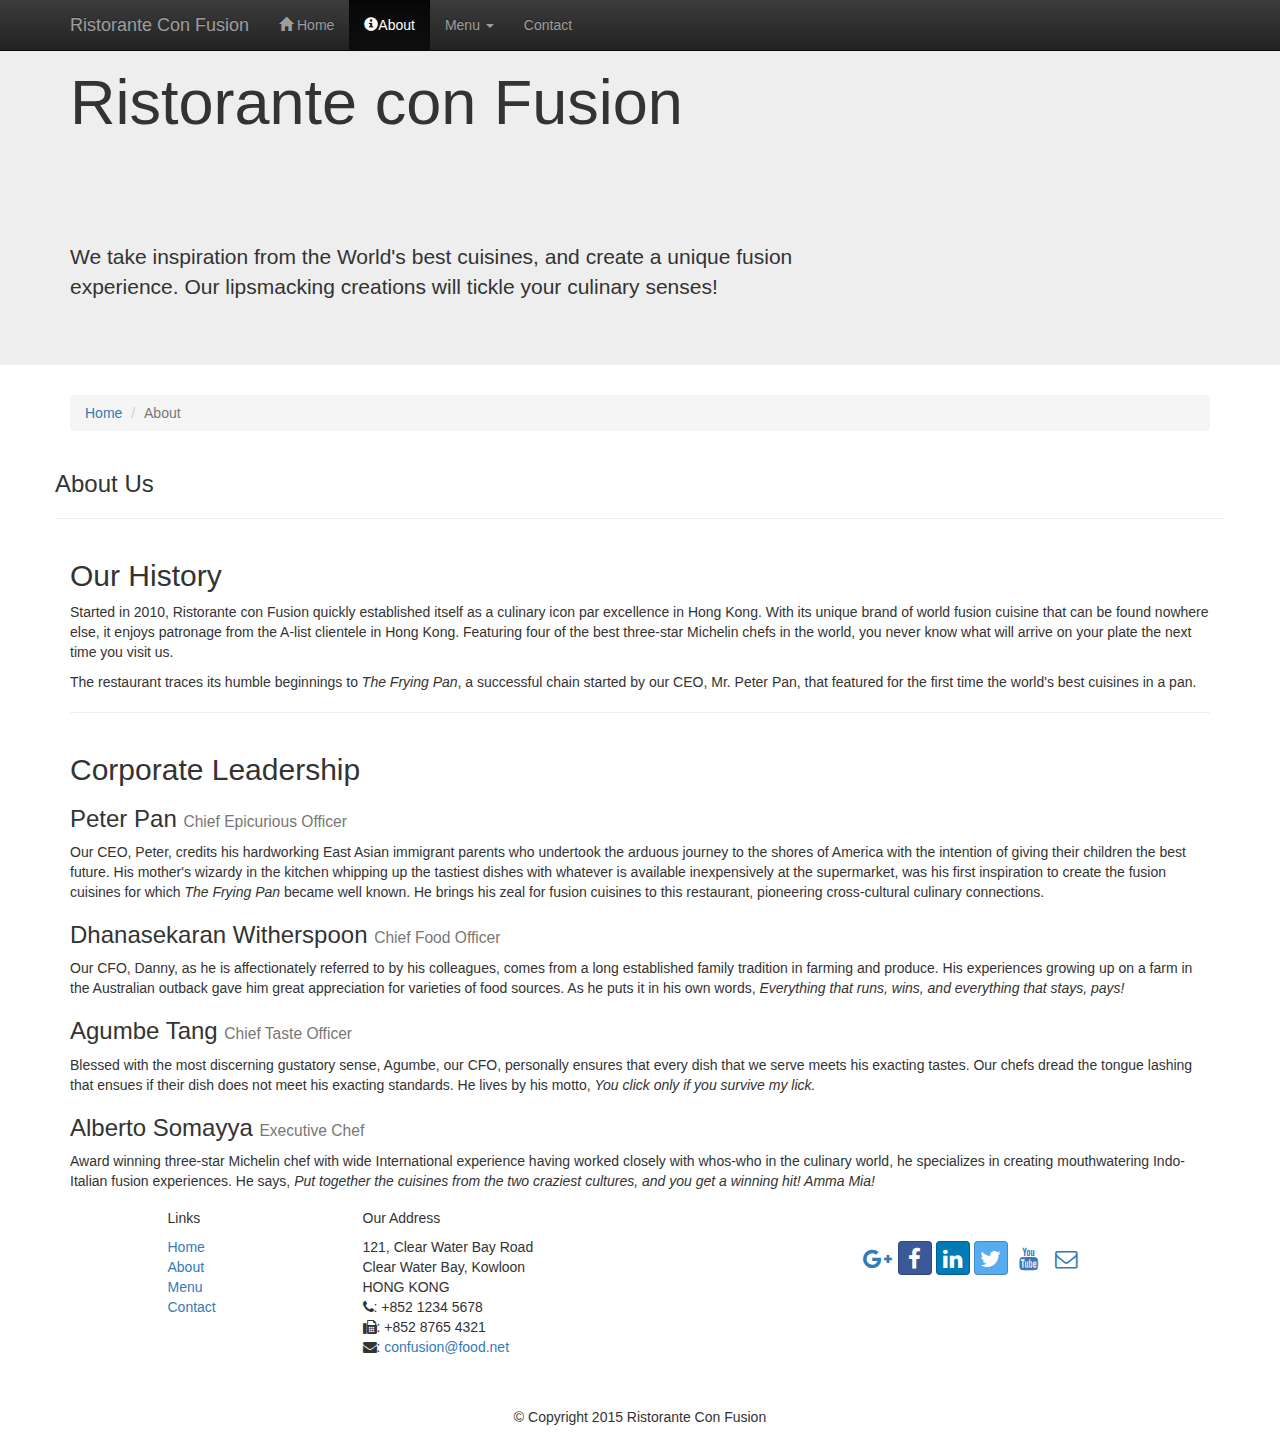
==== ConFusion/aboutus.html @ 90adf63f "Assignment 01 changes" ====
<!DOCTYPE html>
<html lang="en">

<head>
     <meta charset="utf-8">
    <meta http-equiv="X-UA-Compatible" content="IE=edge">
    <meta name="viewport" content="width=device-width, initial-scale=1">
    <!-- The above 3 meta tags *must* come first in the head; any other head 
         content must come *after* these tags -->
    <title>Ristorante Con Fusion: About Us</title>
        <!-- Bootstrap -->
    <link href="css/bootstrap.min.css" rel="stylesheet">
    <link href="css/bootstrap-theme.min.css" rel="stylesheet">
    <link href="css/font-awesome.min.css" rel="stylesheet">
    <link href="css/bootstrap-social.css" rel="stylesheet">
    <link href="css/mystyles.css" rel="stylesheet">

    <!-- HTML5 shim and Respond.js for IE8 support of HTML5 elements and media queries -->
    <!-- WARNING: Respond.js doesn't work if you view the page via file:// -->
    <!--[if lt IE 9]>
      <script src="https://oss.maxcdn.com/html5shiv/3.7.2/html5shiv.min.js"></script>
      <script src="https://oss.maxcdn.com/respond/1.4.2/respond.min.js"></script>
    <![endif]-->
</head>

    
    
    
<body>
    <nav class="navbar navbar-inverse navbar-fixed-top" role="navigation">
        <div class="container">
            <div class="navbar-header">
                <button type="button" class="navbar-toggle collapsed" data-toggle="collapse" data-target="#navbar" aria-expanded="false" aria-controls="navbar">
                    <span class="sr-only">Toggle navigation</span>
                    <span class="icon-bar"></span>
                    <span class="icon-bar"></span>
                    <span class="icon-bar"></span>
                </button>
                <a class="navbar-brand" href="#">Ristorante Con Fusion</a>
            </div>
            <div id="navbar" class="navbar-collapse collapse">
                <ul class="nav navbar-nav">
                    <li><a href="./index.html"><span class="glyphicon glyphicon-home"
                         aria-hidden="true"></span> Home</a></li>
                    <li class="active"><a href="./aboutus.html"><span class="glyphicon glyphicon-info-sign"
                         aria-hidden="true"></span>About</a></li>
                    <li class="dropdown">
                        <a href="#" class="dropdown-toggle" data-toggle="dropdown"
                         role="button" aria-haspopup="true" aria-expanded="false">
                         Menu <span class="caret"></span></a>
                        <ul class="dropdown-menu">
                            <li><a href="#">Appetizers</a></li>
                            <li><a href="#">Main Courses</a></li>
                            <li><a href="#">Desserts</a></li>
                            <li><a href="#">Drinks</a></li>
                            <li role="separator" class="divider"></li>
                            <li class="dropdown-header">Specials</li>
                            <li><a href="#">Lunch Buffet</a></li>
                            <li><a href="#">Weekend Brunch</a></li>
                        </ul>
                    </li>
                    <li><a href="#">Contact</a></li>
                </ul>
            </div>
        </div>
    </nav>  
    <header class="jumbotron">

        <!-- Main component for a primary marketing message or call to action -->

        <div class="container">
            <div class="row row-header">
                <div class="col-xs-12 col-sm-8">
                    <h1>Ristorante con Fusion</h1>
                    <p style="padding:40px;"></p>
                    <p>We take inspiration from the World's best cuisines, and create a unique fusion experience. Our lipsmacking creations will tickle your culinary senses!</p>
                </div>
                <div class="col-xs-12 col-sm-4">
                </div>
            </div>
        </div>
    </header>

    <div class="container">
        <div>
            <div>
                <ol class="breadcrumb">
                <li><a href="./index.html">Home</a></li>
                <li class="active">About</li>
                </ol>
            </div>
            <div class="row row-content">
               <h3>About Us</h3>
               <hr>
            </div>
        </div>
        
        <div class="row row-content">
            <div class="col-xs-12">
                <h2>Our History</h2>
                <p>Started in 2010, Ristorante con Fusion quickly established itself as a culinary icon par excellence in Hong Kong. With its unique brand of world fusion cuisine that can be found nowhere else, it enjoys patronage from the A-list clientele in Hong Kong.  Featuring four of the best three-star Michelin chefs in the world, you never know what will arrive on your plate the next time you visit us.</p>
                <p>The restaurant traces its humble beginnings to <em>The Frying Pan</em>, a successful chain started by our CEO, Mr. Peter Pan, that featured for the first time the world's best cuisines in a pan.</p>
            <hr>
            </div>
            <div>
                <p style="padding:20px;"></p>
            </div>
        </div>
        

        <div class="row row-content">
            <div class="col-xs-12">
                <h2>Corporate Leadership</h2>
                <h3>Peter Pan <small>Chief Epicurious Officer</small></h3>
                <p>Our CEO, Peter, credits his hardworking East Asian immigrant parents who undertook the arduous journey to the shores of America with the intention of giving their children the best future. His mother's wizardy in the kitchen whipping up the tastiest dishes with whatever is available inexpensively at the supermarket, was his first inspiration to create the fusion cuisines for which <em>The Frying Pan</em> became well known. He brings his zeal for fusion cuisines to this restaurant, pioneering cross-cultural culinary connections.</p>
                <h3>Dhanasekaran Witherspoon <small>Chief Food Officer</small></h3>
                <p>Our CFO, Danny, as he is affectionately referred to by his colleagues, comes from a long established family tradition in farming and produce. His experiences growing up on a farm in the Australian outback gave him great appreciation for varieties of food sources. As he puts it in his own words, <em>Everything that runs, wins, and everything that stays, pays!</em></p>
                <h3>Agumbe Tang <small>Chief Taste Officer</small></h3>
                <p>Blessed with the most discerning gustatory sense, Agumbe, our CFO, personally ensures that every dish that we serve meets his exacting tastes. Our chefs dread the tongue lashing that ensues if their dish does not meet his exacting standards. He lives by his motto, <em>You click only if you survive my lick.</em></p>
                <h3>Alberto Somayya <small>Executive Chef</small></h3>
                <p>Award winning three-star Michelin chef with wide International experience having worked closely with whos-who in the culinary world, he specializes in creating mouthwatering Indo-Italian fusion experiences. He says, <em>Put together the cuisines from the two craziest cultures, and you get a winning hit! Amma Mia!</em></p>
            </div>
             <div>
                <p style="padding:20px;"></p>
            </div>
       </div>

    </div>

    <footer class="row-footer">
        <div class="container">
            <div class="row">             
                <div class="col-xs-5 col-xs-offset-1 col-sm-2 col-sm-offset-1">
                    <h5>Links</h5>
                    <ul class="list-unstyled">
                        <li><a href="#">Home</a></li>
                        <li><a href="#">About</a></li>
                        <li><a href="#">Menu</a></li>
                        <li><a href="#">Contact</a></li>
                    </ul>
                </div>
                <div class="col-xs-6 col-sm-5">
                    <h5>Our Address</h5>
                    <address>
		              121, Clear Water Bay Road<br>
		              Clear Water Bay, Kowloon<br>
		              HONG KONG<br>
		              <i class="fa fa-phone"></i>: +852 1234 5678<br>
		              <i class="fa fa-fax"></i>: +852 8765 4321<br>
		              <i class="fa fa-envelope"></i>: 
                        <a href="mailto:confusion@food.net">confusion@food.net</a>
		           </address>
                </div>
                <div class="col-xs-12 col-sm-4">
                    <div class="nav navbar-nav" style="padding: 40px 10px;">
                        <a class="btn btn-social-icon btn-google-plus" href="http://google.com/+"><i class="fa fa-google-plus"></i></a>
                        <a class="btn btn-social-icon btn-facebook" href="http://www.facebook.com/profile.php?id="><i class="fa fa-facebook"></i></a>
                        <a class="btn btn-social-icon btn-linkedin" href="http://www.linkedin.com/in/"><i class="fa fa-linkedin"></i></a>
                        <a class="btn btn-social-icon btn-twitter" href="http://twitter.com/"><i class="fa fa-twitter"></i></a>
                        <a class="btn btn-social-icon btn-youtube" href="http://youtube.com/"><i class="fa fa-youtube"></i></a>
                        <a class="btn btn-social-icon" href="mailto:"><i class="fa fa-envelope-o"></i></a>
                    </div>
                </div>
                <div class="col-xs-12">
                    <p style="padding:10px;"></p>
                    <p align=center>© Copyright 2015 Ristorante Con Fusion</p>
                </div>
            </div>
        </div>
    </footer>
    <!-- jQuery (necessary for Bootstrap's JavaScript plugins) -->
    <script src="https://ajax.googleapis.com/ajax/libs/jquery/1.11.3/jquery.min.js"></script>
    <!-- Include all compiled plugins (below), or include individual files as needed -->
    <script src="js/bootstrap.min.js"></script>
</body>

</html>
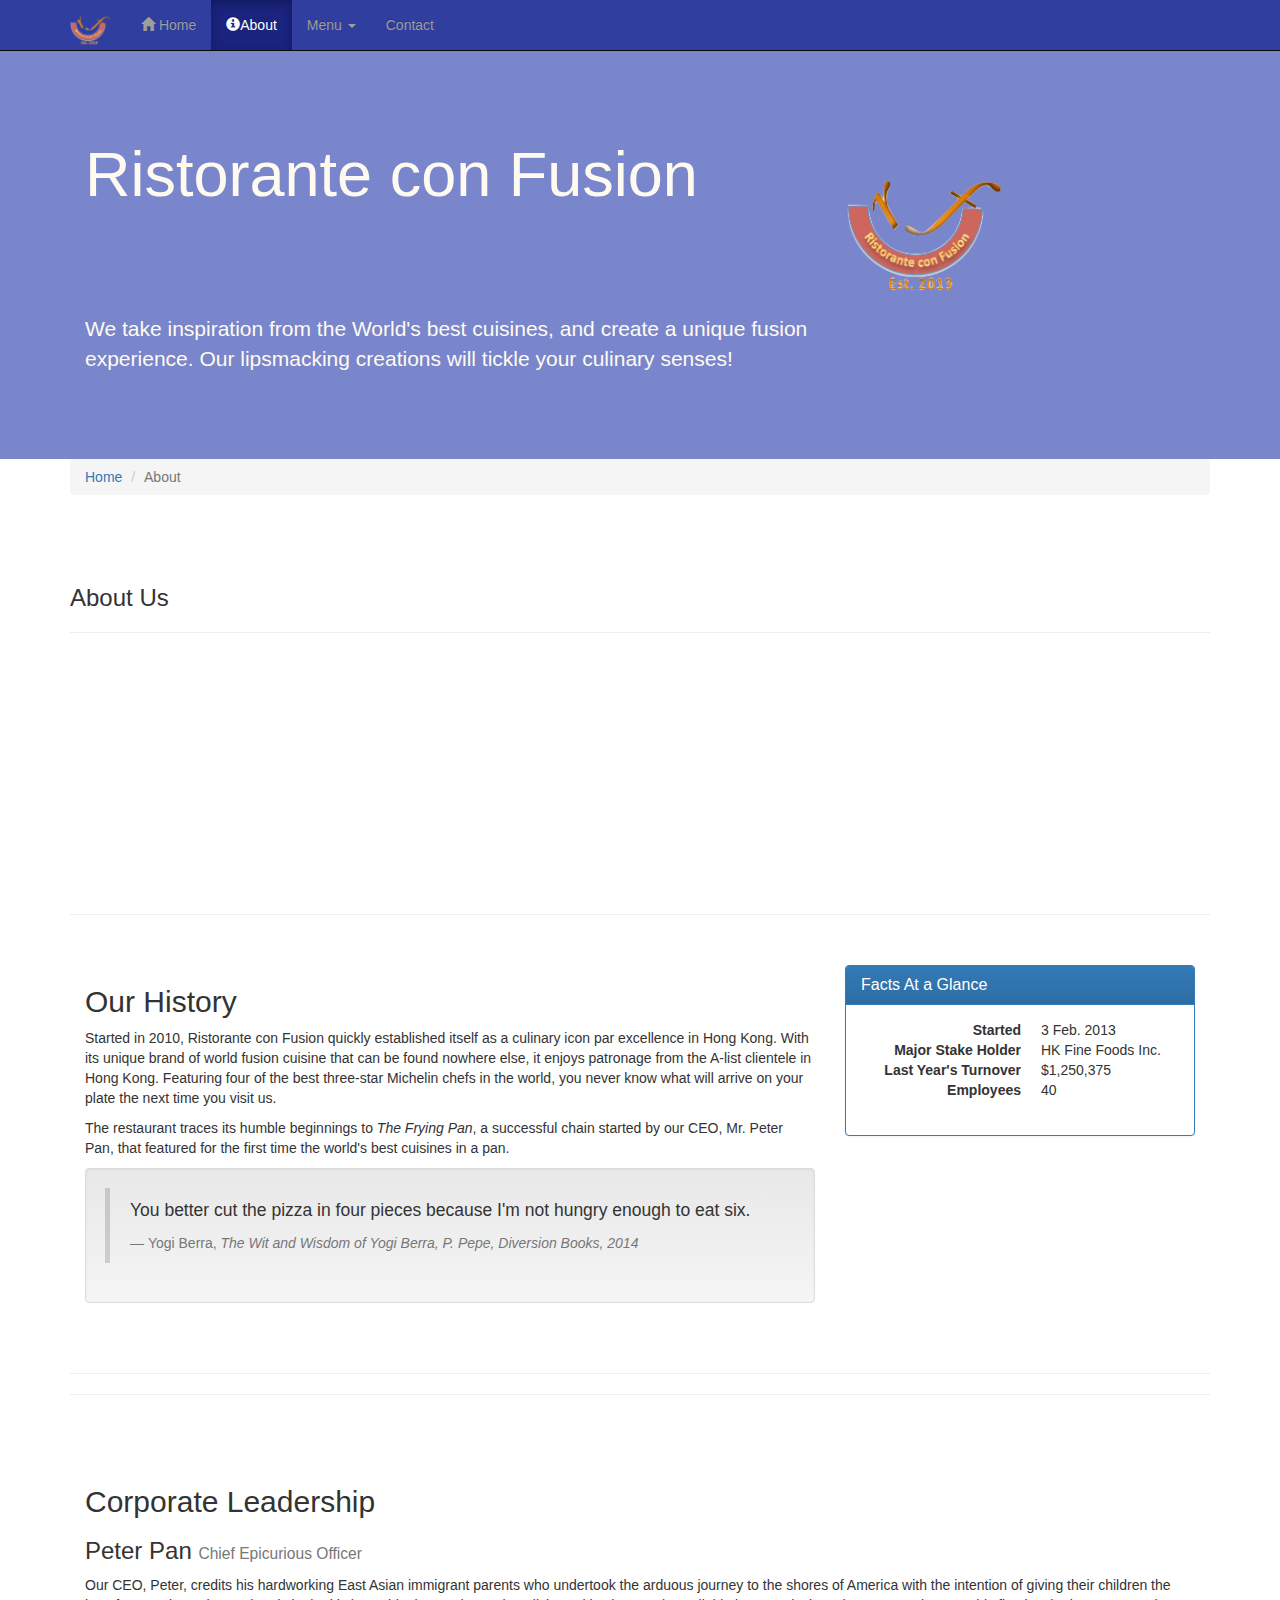
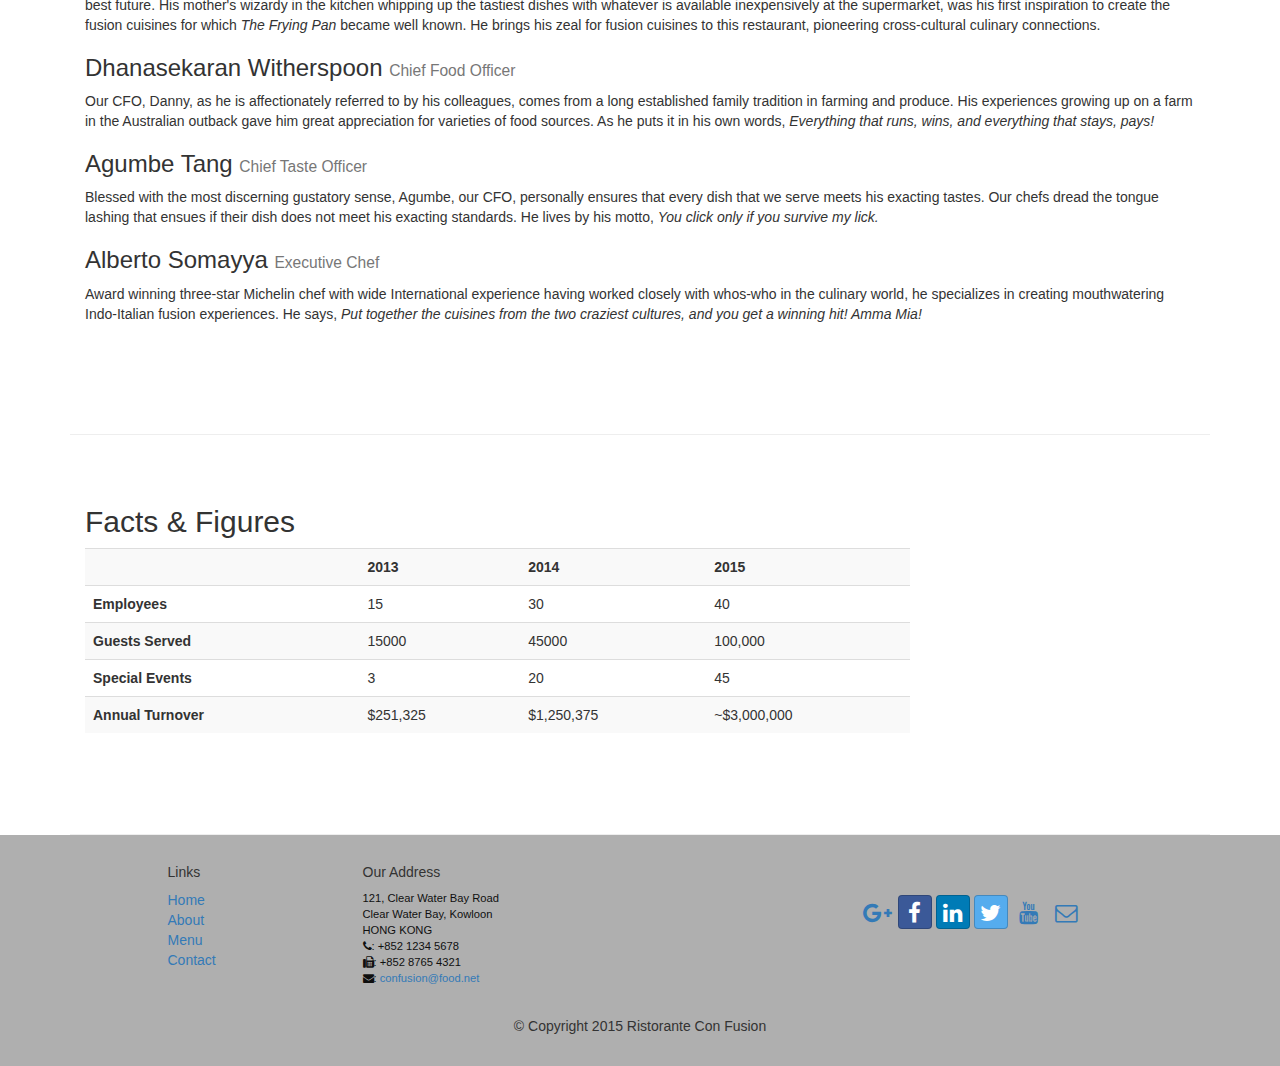
==== commit 40c315e9: "Displaying Content: Tables, Panels, Wells" ====
--- a/ConFusion/aboutus.html
+++ b/ConFusion/aboutus.html
@@ -13,7 +13,7 @@
     <link href="css/bootstrap-theme.min.css" rel="stylesheet">
     <link href="css/font-awesome.min.css" rel="stylesheet">
     <link href="css/bootstrap-social.css" rel="stylesheet">
-    <link href="css/mystyles.css" rel="stylesheet">
+    <link href="css/mystyle.css" rel="stylesheet">
 
     <!-- HTML5 shim and Respond.js for IE8 support of HTML5 elements and media queries -->
     <!-- WARNING: Respond.js doesn't work if you view the page via file:// -->
@@ -36,7 +36,7 @@
                     <span class="icon-bar"></span>
                     <span class="icon-bar"></span>
                 </button>
-                <a class="navbar-brand" href="#">Ristorante Con Fusion</a>
+                <a class="navbar-brand" href="./index.html"><img src="img/logo.png" height=30 width=41></a>
             </div>
             <div id="navbar" class="navbar-collapse collapse">
                 <ul class="nav navbar-nav">
@@ -59,7 +59,7 @@
                             <li><a href="#">Weekend Brunch</a></li>
                         </ul>
                     </li>
-                    <li><a href="#">Contact</a></li>
+                    <li><a href="./contactus.html">Contact</a></li>
                 </ul>
             </div>
         </div>
@@ -75,14 +75,15 @@
                     <p style="padding:40px;"></p>
                     <p>We take inspiration from the World's best cuisines, and create a unique fusion experience. Our lipsmacking creations will tickle your culinary senses!</p>
                 </div>
-                <div class="col-xs-12 col-sm-4">
+                <div class="col-xs-12 col-sm-2">
+                    <p style="padding:20px;"></p>
+                    <img src="img/logo.png" class="img-responsive">
                 </div>
             </div>
         </div>
     </header>
 
     <div class="container">
-        <div>
             <div>
                 <ol class="breadcrumb">
                 <li><a href="./index.html">Home</a></li>
@@ -93,23 +94,52 @@
                <h3>About Us</h3>
                <hr>
             </div>
-        </div>
+        
         
         <div class="row row-content">
-            <div class="col-xs-12">
+             <div class="col-xs-12 col-sm-8">
                 <h2>Our History</h2>
                 <p>Started in 2010, Ristorante con Fusion quickly established itself as a culinary icon par excellence in Hong Kong. With its unique brand of world fusion cuisine that can be found nowhere else, it enjoys patronage from the A-list clientele in Hong Kong.  Featuring four of the best three-star Michelin chefs in the world, you never know what will arrive on your plate the next time you visit us.</p>
                 <p>The restaurant traces its humble beginnings to <em>The Frying Pan</em>, a successful chain started by our CEO, Mr. Peter Pan, that featured for the first time the world's best cuisines in a pan.</p>
-            <hr>
-            </div>
-            <div>
+                 
+                 <div class="well">
+                    <blockquote>
+                        <p>You better cut the pizza in four pieces because
+                            I'm not hungry enough to eat six.</p>
+                        <footer>Yogi Berra,
+                          <cite>The Wit and Wisdom of Yogi Berra,
+                            P. Pepe, Diversion Books, 2014</cite>
+                        </footer>
+                    </blockquote>
+                </div>
+
+            </div>
+            
+            <div class="col-xs-12 col-sm-4">
+                <div class="panel panel-primary">
+                    <div class="panel-heading">
+                        <h3 class="panel-title">Facts At a Glance</h3>
+                    </div>
+                    <div class="panel-body">
+                        <dl class="dl-horizontal">
+                            <dt>Started</dt>
+                            <dd>3 Feb. 2013</dd>
+                            <dt>Major Stake Holder</dt>
+                            <dd>HK Fine Foods Inc.</dd>
+                            <dt>Last Year's Turnover</dt>
+                            <dd>$1,250,375</dd>
+                            <dt>Employees</dt>
+                            <dd>40</dd>
+                       </dl>
+                    </div>
+                </div>
                 <p style="padding:20px;"></p>
             </div>
         </div>
-        
+        <hr>
 
         <div class="row row-content">
-            <div class="col-xs-12">
+            <div class="col-xs-12" "col-sm-8">
                 <h2>Corporate Leadership</h2>
                 <h3>Peter Pan <small>Chief Epicurious Officer</small></h3>
                 <p>Our CEO, Peter, credits his hardworking East Asian immigrant parents who undertook the arduous journey to the shores of America with the intention of giving their children the best future. His mother's wizardy in the kitchen whipping up the tastiest dishes with whatever is available inexpensively at the supermarket, was his first inspiration to create the fusion cuisines for which <em>The Frying Pan</em> became well known. He brings his zeal for fusion cuisines to this restaurant, pioneering cross-cultural culinary connections.</p>
@@ -120,7 +150,50 @@
                 <h3>Alberto Somayya <small>Executive Chef</small></h3>
                 <p>Award winning three-star Michelin chef with wide International experience having worked closely with whos-who in the culinary world, he specializes in creating mouthwatering Indo-Italian fusion experiences. He says, <em>Put together the cuisines from the two craziest cultures, and you get a winning hit! Amma Mia!</em></p>
             </div>
-             <div>
+             <div class="col-xs-12" "col-sm-4">
+                <p style="padding:20px;"></p>
+            </div>
+       </div>
+        
+        <div class="row row-content">
+            <div class="col-xs-12 col-sm-9">
+                <h2>Facts &amp; Figures</h2>
+                <div class="table-responsive">
+                <table class="table table-striped">
+                    <tr>
+                        <td>&nbsp;</td>
+                        <th>2013</th>
+                        <th>2014</th>
+                        <th>2015</th>
+                    </tr>
+                    <tr>
+                        <th>Employees</th>
+                        <td>15</td>
+                        <td>30</td>
+                        <td>40</td>
+                    </tr>
+                    <tr>
+                        <th>Guests Served</th>
+                        <td>15000</td>
+                        <td>45000</td>
+                        <td>100,000</td>
+                    </tr>
+                    <tr>
+                        <th>Special Events</th>
+                        <td>3</td>
+                        <td>20</td>
+                        <td>45</td>
+                    </tr>
+                    <tr>
+                        <th>Annual Turnover</th>
+                        <td>$251,325</td>
+                        <td>$1,250,375</td>
+                        <td>~$3,000,000</td>
+                    </tr>
+                </table>
+                </div>
+            </div>
+             <div class="col-xs-12 col-sm-3">
                 <p style="padding:20px;"></p>
             </div>
        </div>
--- a/ConFusion/css/mystyle.css
+++ b/ConFusion/css/mystyle.css
@@ -0,0 +1,63 @@
+.row-header{
+    margin:0px auto;
+    padding:0px auto;
+}
+
+.row-content {
+    margin:0px auto;
+    padding: 50px 0px 50px 0px;
+    border-bottom: 1px ridge;
+    min-height:400px;
+}
+
+.row-footer{
+    background-color: #AfAfAf;
+    margin:0px auto;
+    padding: 20px 0px 20px 0px;
+}
+
+.jumbotron {
+    padding:70px 30px 70px 30px;
+    margin:0px auto;
+    background: #7986CB ;
+    color:floralwhite;
+}
+
+address{
+    font-size:80%;
+    margin:0px;
+    color:#0f0f0f;
+}
+
+body{
+    padding:50px 0px 0px 0px;
+    z-index:0;
+}
+
+.navbar-inverse {
+     background: #303F9F;
+}
+
+.navbar-inverse .navbar-nav > .active > a,
+.navbar-inverse .navbar-nav > .active > a:hover,
+.navbar-inverse .navbar-nav > .active > a:focus {
+    color: #fff;
+    background: #1A237E;
+}
+
+.navbar-inverse .navbar-nav > .open > a,
+ .navbar-inverse .navbar-nav > .open > a:hover,
+ .navbar-inverse .navbar-nav > .open > a:focus {
+    color: #fff;
+    background: #1A237E;
+}
+
+.navbar-inverse .navbar-nav .open .dropdown-menu> li> a,
+.navbar-inverse .navbar-nav .open .dropdown-menu {
+    background-color: #303F9F;
+    color:#eeeeee;
+}
+
+.navbar-inverse .navbar-nav .open .dropdown-menu> li> a:hover {
+    color:#000000;
+}
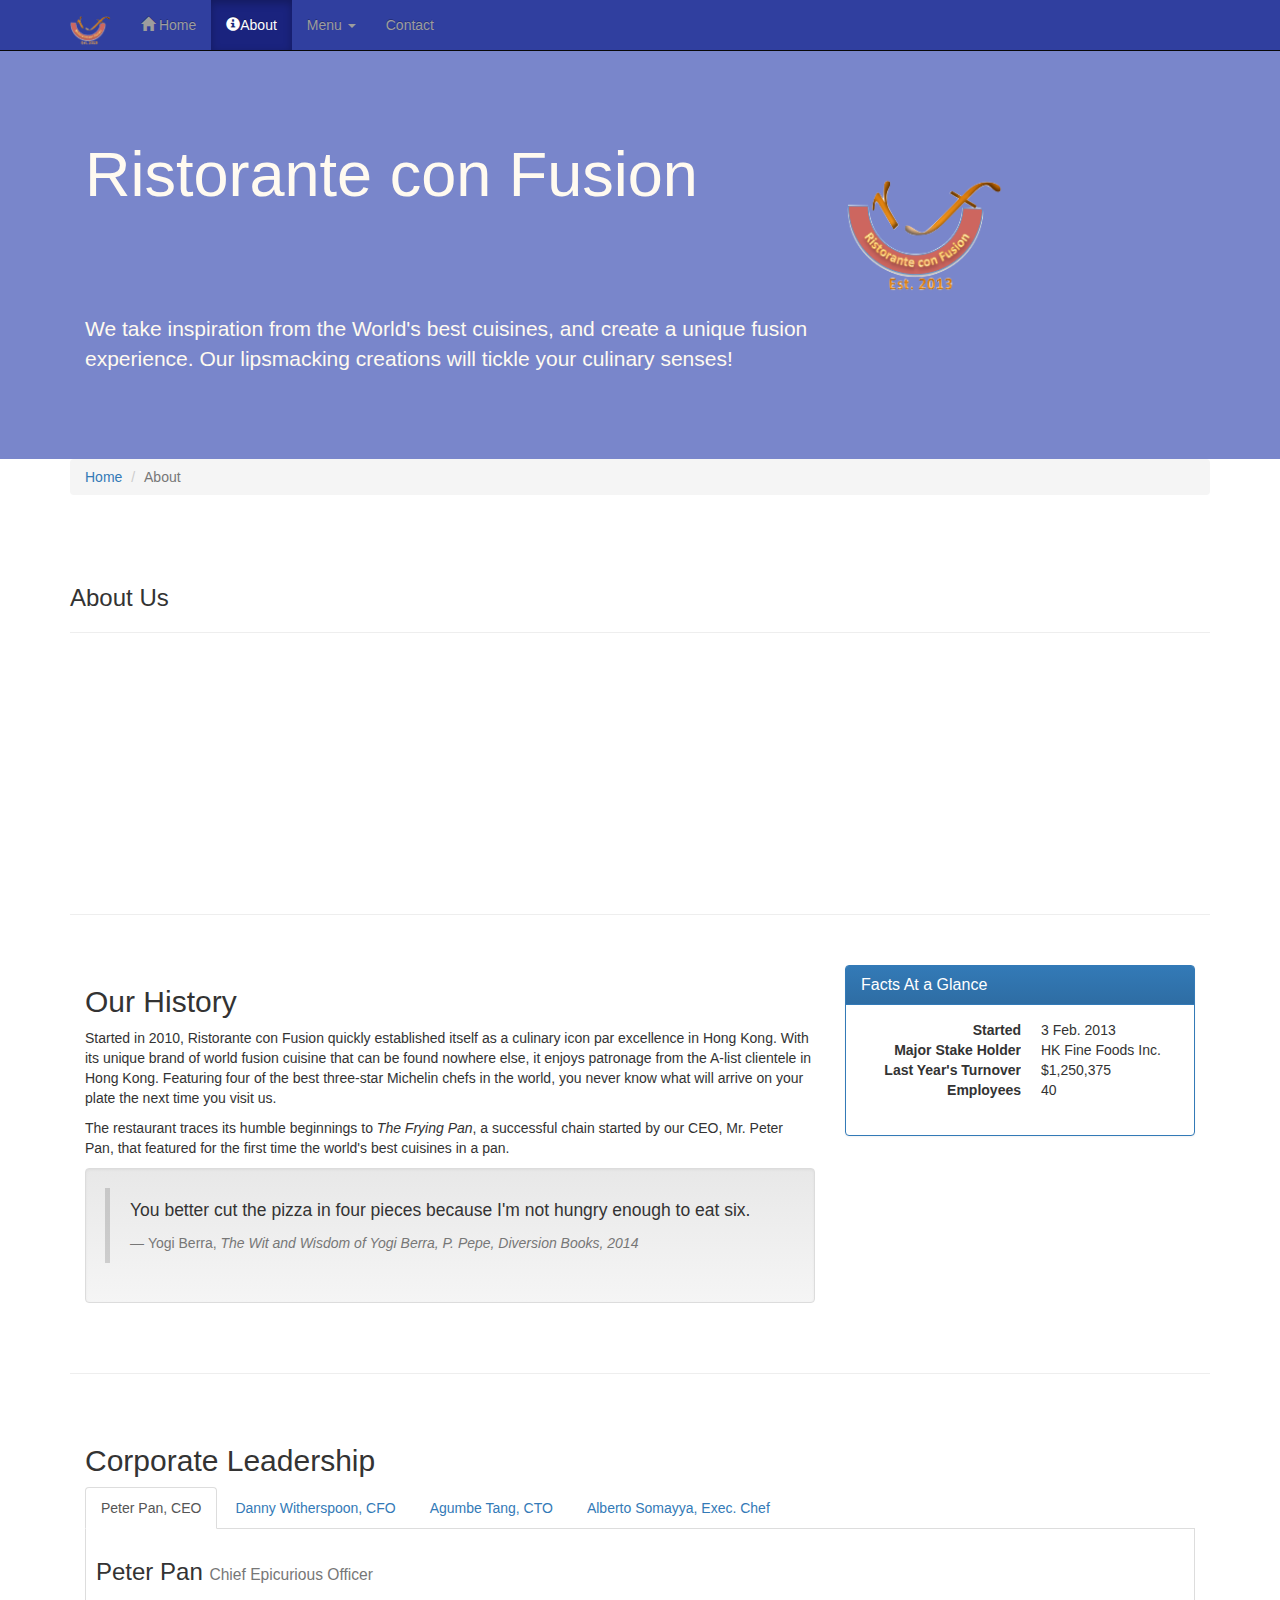
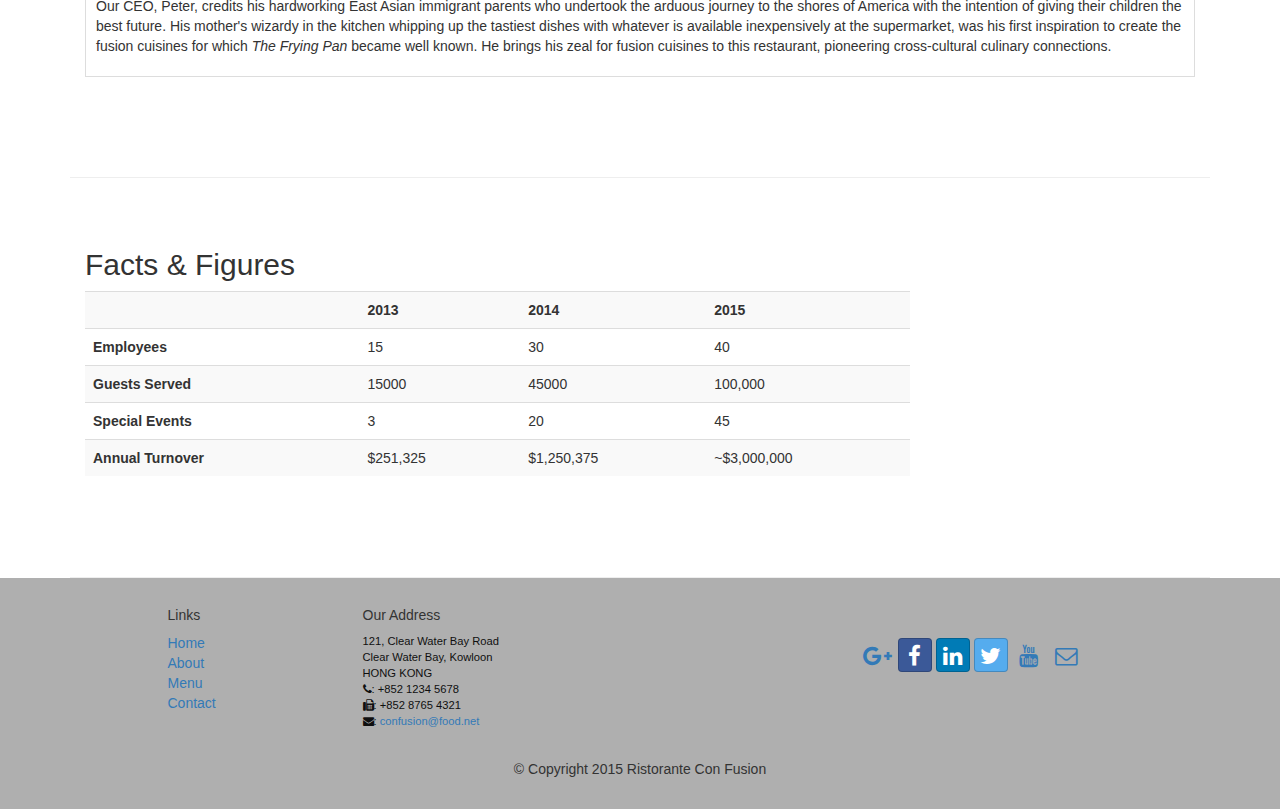
==== commit f76f1aea: "Tabs, Pills and Tabbed Navigation" ====
--- a/ConFusion/aboutus.html
+++ b/ConFusion/aboutus.html
@@ -2,13 +2,13 @@
 <html lang="en">
 
 <head>
-     <meta charset="utf-8">
+    <meta charset="utf-8">
     <meta http-equiv="X-UA-Compatible" content="IE=edge">
     <meta name="viewport" content="width=device-width, initial-scale=1">
     <!-- The above 3 meta tags *must* come first in the head; any other head 
-         content must come *after* these tags -->
+             content must come *after* these tags -->
     <title>Ristorante Con Fusion: About Us</title>
-        <!-- Bootstrap -->
+    <!-- Bootstrap -->
     <link href="css/bootstrap.min.css" rel="stylesheet">
     <link href="css/bootstrap-theme.min.css" rel="stylesheet">
     <link href="css/font-awesome.min.css" rel="stylesheet">
@@ -18,14 +18,14 @@
     <!-- HTML5 shim and Respond.js for IE8 support of HTML5 elements and media queries -->
     <!-- WARNING: Respond.js doesn't work if you view the page via file:// -->
     <!--[if lt IE 9]>
-      <script src="https://oss.maxcdn.com/html5shiv/3.7.2/html5shiv.min.js"></script>
-      <script src="https://oss.maxcdn.com/respond/1.4.2/respond.min.js"></script>
-    <![endif]-->
+          <script src="https://oss.maxcdn.com/html5shiv/3.7.2/html5shiv.min.js"></script>
+          <script src="https://oss.maxcdn.com/respond/1.4.2/respond.min.js"></script>
+        <![endif]-->
 </head>
 
-    
-    
-    
+
+
+
 <body>
     <nav class="navbar navbar-inverse navbar-fixed-top" role="navigation">
         <div class="container">
@@ -41,13 +41,12 @@
             <div id="navbar" class="navbar-collapse collapse">
                 <ul class="nav navbar-nav">
                     <li><a href="./index.html"><span class="glyphicon glyphicon-home"
-                         aria-hidden="true"></span> Home</a></li>
+                             aria-hidden="true"></span> Home</a></li>
                     <li class="active"><a href="./aboutus.html"><span class="glyphicon glyphicon-info-sign"
-                         aria-hidden="true"></span>About</a></li>
+                             aria-hidden="true"></span>About</a></li>
                     <li class="dropdown">
-                        <a href="#" class="dropdown-toggle" data-toggle="dropdown"
-                         role="button" aria-haspopup="true" aria-expanded="false">
-                         Menu <span class="caret"></span></a>
+                        <a href="#" class="dropdown-toggle" data-toggle="dropdown" role="button" aria-haspopup="true" aria-expanded="false">
+                             Menu <span class="caret"></span></a>
                         <ul class="dropdown-menu">
                             <li><a href="#">Appetizers</a></li>
                             <li><a href="#">Main Courses</a></li>
@@ -63,7 +62,7 @@
                 </ul>
             </div>
         </div>
-    </nav>  
+    </nav>
     <header class="jumbotron">
 
         <!-- Main component for a primary marketing message or call to action -->
@@ -84,37 +83,36 @@
     </header>
 
     <div class="container">
-            <div>
-                <ol class="breadcrumb">
+        <div>
+            <ol class="breadcrumb">
                 <li><a href="./index.html">Home</a></li>
                 <li class="active">About</li>
-                </ol>
-            </div>
-            <div class="row row-content">
-               <h3>About Us</h3>
-               <hr>
-            </div>
-        
-        
-        <div class="row row-content">
-             <div class="col-xs-12 col-sm-8">
+            </ol>
+        </div>
+        <div class="row row-content">
+            <h3>About Us</h3>
+            <hr>
+        </div>
+
+
+        <div class="row row-content">
+            <div class="col-xs-12 col-sm-8">
                 <h2>Our History</h2>
-                <p>Started in 2010, Ristorante con Fusion quickly established itself as a culinary icon par excellence in Hong Kong. With its unique brand of world fusion cuisine that can be found nowhere else, it enjoys patronage from the A-list clientele in Hong Kong.  Featuring four of the best three-star Michelin chefs in the world, you never know what will arrive on your plate the next time you visit us.</p>
+                <p>Started in 2010, Ristorante con Fusion quickly established itself as a culinary icon par excellence in Hong Kong. With its unique brand of world fusion cuisine that can be found nowhere else, it enjoys patronage from the A-list clientele in Hong Kong. Featuring four of the best three-star Michelin chefs in the world, you never know what will arrive on your plate the next time you visit us.</p>
                 <p>The restaurant traces its humble beginnings to <em>The Frying Pan</em>, a successful chain started by our CEO, Mr. Peter Pan, that featured for the first time the world's best cuisines in a pan.</p>
-                 
-                 <div class="well">
+
+                <div class="well">
                     <blockquote>
-                        <p>You better cut the pizza in four pieces because
-                            I'm not hungry enough to eat six.</p>
+                        <p>You better cut the pizza in four pieces because I'm not hungry enough to eat six.</p>
                         <footer>Yogi Berra,
-                          <cite>The Wit and Wisdom of Yogi Berra,
-                            P. Pepe, Diversion Books, 2014</cite>
+                            <cite>The Wit and Wisdom of Yogi Berra,
+                                P. Pepe, Diversion Books, 2014</cite>
                         </footer>
                     </blockquote>
                 </div>
 
             </div>
-            
+
             <div class="col-xs-12 col-sm-4">
                 <div class="panel panel-primary">
                     <div class="panel-heading">
@@ -130,79 +128,102 @@
                             <dd>$1,250,375</dd>
                             <dt>Employees</dt>
                             <dd>40</dd>
-                       </dl>
+                        </dl>
                     </div>
                 </div>
                 <p style="padding:20px;"></p>
             </div>
         </div>
-        <hr>
-
+        
         <div class="row row-content">
             <div class="col-xs-12" "col-sm-8">
                 <h2>Corporate Leadership</h2>
-                <h3>Peter Pan <small>Chief Epicurious Officer</small></h3>
-                <p>Our CEO, Peter, credits his hardworking East Asian immigrant parents who undertook the arduous journey to the shores of America with the intention of giving their children the best future. His mother's wizardy in the kitchen whipping up the tastiest dishes with whatever is available inexpensively at the supermarket, was his first inspiration to create the fusion cuisines for which <em>The Frying Pan</em> became well known. He brings his zeal for fusion cuisines to this restaurant, pioneering cross-cultural culinary connections.</p>
-                <h3>Dhanasekaran Witherspoon <small>Chief Food Officer</small></h3>
-                <p>Our CFO, Danny, as he is affectionately referred to by his colleagues, comes from a long established family tradition in farming and produce. His experiences growing up on a farm in the Australian outback gave him great appreciation for varieties of food sources. As he puts it in his own words, <em>Everything that runs, wins, and everything that stays, pays!</em></p>
-                <h3>Agumbe Tang <small>Chief Taste Officer</small></h3>
-                <p>Blessed with the most discerning gustatory sense, Agumbe, our CFO, personally ensures that every dish that we serve meets his exacting tastes. Our chefs dread the tongue lashing that ensues if their dish does not meet his exacting standards. He lives by his motto, <em>You click only if you survive my lick.</em></p>
-                <h3>Alberto Somayya <small>Executive Chef</small></h3>
-                <p>Award winning three-star Michelin chef with wide International experience having worked closely with whos-who in the culinary world, he specializes in creating mouthwatering Indo-Italian fusion experiences. He says, <em>Put together the cuisines from the two craziest cultures, and you get a winning hit! Amma Mia!</em></p>
-            </div>
-             <div class="col-xs-12" "col-sm-4">
+                <ul class="nav nav-tabs" role="tablist">
+                    <li role="presentation" class="active">
+                        <a href="#peter" aria-controls="peter" role="tab" data-toggle="tab">Peter Pan, CEO</a></li>
+                    <li role="presentation"><a href="#danny" aria-controls="danny" role="tab" data-toggle="tab">Danny Witherspoon, CFO</a></li>
+                    <li role="presentation"><a href="#agumbe" aria-controls="agumbe" role="tab" data-toggle="tab">Agumbe Tang, CTO</a></li>
+                    <li role="presentation"><a href="#alberto" aria-controls="alberto" role="tab" data-toggle="tab">Alberto Somayya, Exec. Chef</a></li>
+                </ul>
+
+                <div class="tab-content">
+                    <div role="tabpanel" class="tab-pane fade in active" id="peter">
+                        <h3>Peter Pan <small>Chief Epicurious Officer</small></h3>
+                        <p>Our CEO, Peter, credits his hardworking East Asian immigrant parents who undertook the arduous journey to the shores of America with the intention of giving their children the best future. His mother's wizardy in the kitchen whipping up the tastiest dishes with whatever is available inexpensively at the supermarket, was his first inspiration to create the fusion cuisines for which <em>The Frying Pan</em> became well known. He brings his zeal for fusion cuisines to this restaurant, pioneering cross-cultural culinary connections.</p>
+                    </div>
+
+                    <div role="tabpanel" class="tab-pane fade" id="danny">
+                        <h3>Dhanasekaran Witherspoon <small>Chief Food Officer</small></h3>
+                        <p>Our CFO, Danny, as he is affectionately referred to by his colleagues, comes from a long established family tradition in farming and produce. His experiences growing up on a farm in the Australian outback gave him great appreciation for varieties of food sources. As he puts it in his own words, <em>Everything that runs, wins, and everything that stays, pays!</em></p>
+                    </div>
+
+                    <div role="tabpanel" class="tab-pane fade" id="agumbe">
+                        <h3>Agumbe Tang <small>Chief Taste Officer</small></h3>
+                        <p>Blessed with the most discerning gustatory sense, Agumbe, our CFO, personally ensures that every dish that we serve meets his exacting tastes. Our chefs dread the tongue lashing that ensues if their dish does not meet his exacting standards. He lives by his motto, <em>You click only if you survive my lick.</em></p>
+                    </div>
+
+                    <div role="tabpanel" class="tab-pane fade" id="alberto">
+                        <h3>Alberto Somayya <small>Executive Chef</small></h3>
+                        <p>Award winning three-star Michelin chef with wide International experience having worked closely with whos-who in the culinary world, he specializes in creating mouthwatering Indo-Italian fusion experiences. He says, <em>Put together the cuisines from the two craziest cultures, and you get a winning hit! Amma Mia!</em></p>
+                    </div>
+
+                </div>
+
+            </div>
+
+            <div class="col-xs-12" "col-sm-4">
                 <p style="padding:20px;"></p>
             </div>
-       </div>
-        
+        </div>
+
         <div class="row row-content">
             <div class="col-xs-12 col-sm-9">
                 <h2>Facts &amp; Figures</h2>
                 <div class="table-responsive">
-                <table class="table table-striped">
-                    <tr>
-                        <td>&nbsp;</td>
-                        <th>2013</th>
-                        <th>2014</th>
-                        <th>2015</th>
-                    </tr>
-                    <tr>
-                        <th>Employees</th>
-                        <td>15</td>
-                        <td>30</td>
-                        <td>40</td>
-                    </tr>
-                    <tr>
-                        <th>Guests Served</th>
-                        <td>15000</td>
-                        <td>45000</td>
-                        <td>100,000</td>
-                    </tr>
-                    <tr>
-                        <th>Special Events</th>
-                        <td>3</td>
-                        <td>20</td>
-                        <td>45</td>
-                    </tr>
-                    <tr>
-                        <th>Annual Turnover</th>
-                        <td>$251,325</td>
-                        <td>$1,250,375</td>
-                        <td>~$3,000,000</td>
-                    </tr>
-                </table>
-                </div>
-            </div>
-             <div class="col-xs-12 col-sm-3">
+                    <table class="table table-striped">
+                        <tr>
+                            <td>&nbsp;</td>
+                            <th>2013</th>
+                            <th>2014</th>
+                            <th>2015</th>
+                        </tr>
+                        <tr>
+                            <th>Employees</th>
+                            <td>15</td>
+                            <td>30</td>
+                            <td>40</td>
+                        </tr>
+                        <tr>
+                            <th>Guests Served</th>
+                            <td>15000</td>
+                            <td>45000</td>
+                            <td>100,000</td>
+                        </tr>
+                        <tr>
+                            <th>Special Events</th>
+                            <td>3</td>
+                            <td>20</td>
+                            <td>45</td>
+                        </tr>
+                        <tr>
+                            <th>Annual Turnover</th>
+                            <td>$251,325</td>
+                            <td>$1,250,375</td>
+                            <td>~$3,000,000</td>
+                        </tr>
+                    </table>
+                </div>
+            </div>
+            <div class="col-xs-12 col-sm-3">
                 <p style="padding:20px;"></p>
             </div>
-       </div>
+        </div>
 
     </div>
 
     <footer class="row-footer">
         <div class="container">
-            <div class="row">             
+            <div class="row">
                 <div class="col-xs-5 col-xs-offset-1 col-sm-2 col-sm-offset-1">
                     <h5>Links</h5>
                     <ul class="list-unstyled">
@@ -215,14 +236,14 @@
                 <div class="col-xs-6 col-sm-5">
                     <h5>Our Address</h5>
                     <address>
-		              121, Clear Water Bay Road<br>
-		              Clear Water Bay, Kowloon<br>
-		              HONG KONG<br>
-		              <i class="fa fa-phone"></i>: +852 1234 5678<br>
-		              <i class="fa fa-fax"></i>: +852 8765 4321<br>
-		              <i class="fa fa-envelope"></i>: 
-                        <a href="mailto:confusion@food.net">confusion@food.net</a>
-		           </address>
+                          121, Clear Water Bay Road<br>
+                          Clear Water Bay, Kowloon<br>
+                          HONG KONG<br>
+                          <i class="fa fa-phone"></i>: +852 1234 5678<br>
+                          <i class="fa fa-fax"></i>: +852 8765 4321<br>
+                          <i class="fa fa-envelope"></i>: 
+                            <a href="mailto:confusion@food.net">confusion@food.net</a>
+                       </address>
                 </div>
                 <div class="col-xs-12 col-sm-4">
                     <div class="nav navbar-nav" style="padding: 40px 10px;">
--- a/ConFusion/css/mystyle.css
+++ b/ConFusion/css/mystyle.css
@@ -1,63 +1,70 @@
-.row-header{
-    margin:0px auto;
-    padding:0px auto;
-}
-
-.row-content {
-    margin:0px auto;
-    padding: 50px 0px 50px 0px;
-    border-bottom: 1px ridge;
-    min-height:400px;
-}
-
-.row-footer{
-    background-color: #AfAfAf;
-    margin:0px auto;
-    padding: 20px 0px 20px 0px;
-}
-
-.jumbotron {
-    padding:70px 30px 70px 30px;
-    margin:0px auto;
-    background: #7986CB ;
-    color:floralwhite;
-}
-
-address{
-    font-size:80%;
-    margin:0px;
-    color:#0f0f0f;
-}
-
-body{
-    padding:50px 0px 0px 0px;
-    z-index:0;
-}
-
-.navbar-inverse {
-     background: #303F9F;
-}
-
-.navbar-inverse .navbar-nav > .active > a,
-.navbar-inverse .navbar-nav > .active > a:hover,
-.navbar-inverse .navbar-nav > .active > a:focus {
-    color: #fff;
-    background: #1A237E;
-}
-
-.navbar-inverse .navbar-nav > .open > a,
- .navbar-inverse .navbar-nav > .open > a:hover,
- .navbar-inverse .navbar-nav > .open > a:focus {
-    color: #fff;
-    background: #1A237E;
-}
-
-.navbar-inverse .navbar-nav .open .dropdown-menu> li> a,
-.navbar-inverse .navbar-nav .open .dropdown-menu {
-    background-color: #303F9F;
-    color:#eeeeee;
-}
-
-.navbar-inverse .navbar-nav .open .dropdown-menu> li> a:hover {
-    color:#000000;
-}
+    .row-header {
+        margin: 0px auto;
+        padding: 0px auto;
+    }
+    
+    .row-content {
+        margin: 0px auto;
+        padding: 50px 0px 50px 0px;
+        border-bottom: 1px ridge;
+        min-height: 400px;
+    }
+    
+    .row-footer {
+        background-color: #AfAfAf;
+        margin: 0px auto;
+        padding: 20px 0px 20px 0px;
+    }
+    
+    .jumbotron {
+        padding: 70px 30px 70px 30px;
+        margin: 0px auto;
+        background: #7986CB;
+        color: floralwhite;
+    }
+    
+    address {
+        font-size: 80%;
+        margin: 0px;
+        color: #0f0f0f;
+    }
+    
+    body {
+        padding: 50px 0px 0px 0px;
+        z-index: 0;
+    }
+    
+    .navbar-inverse {
+        background: #303F9F;
+    }
+    
+    .navbar-inverse .navbar-nav > .active > a,
+    .navbar-inverse .navbar-nav > .active > a:hover,
+    .navbar-inverse .navbar-nav > .active > a:focus {
+        color: #fff;
+        background: #1A237E;
+    }
+    
+    .navbar-inverse .navbar-nav > .open > a,
+    .navbar-inverse .navbar-nav > .open > a:hover,
+    .navbar-inverse .navbar-nav > .open > a:focus {
+        color: #fff;
+        background: #1A237E;
+    }
+    
+    .navbar-inverse .navbar-nav .open .dropdown-menu> li> a,
+    .navbar-inverse .navbar-nav .open .dropdown-menu {
+        background-color: #303F9F;
+        color: #eeeeee;
+    }
+    
+    .navbar-inverse .navbar-nav .open .dropdown-menu> li> a:hover {
+        color: #000000;
+    }
+    
+    .tab-content {
+        border-left: 1px solid #ddd;
+        border-right: 1px solid #ddd;
+        border-bottom: 1px solid #ddd;
+        padding: 10px;
+    }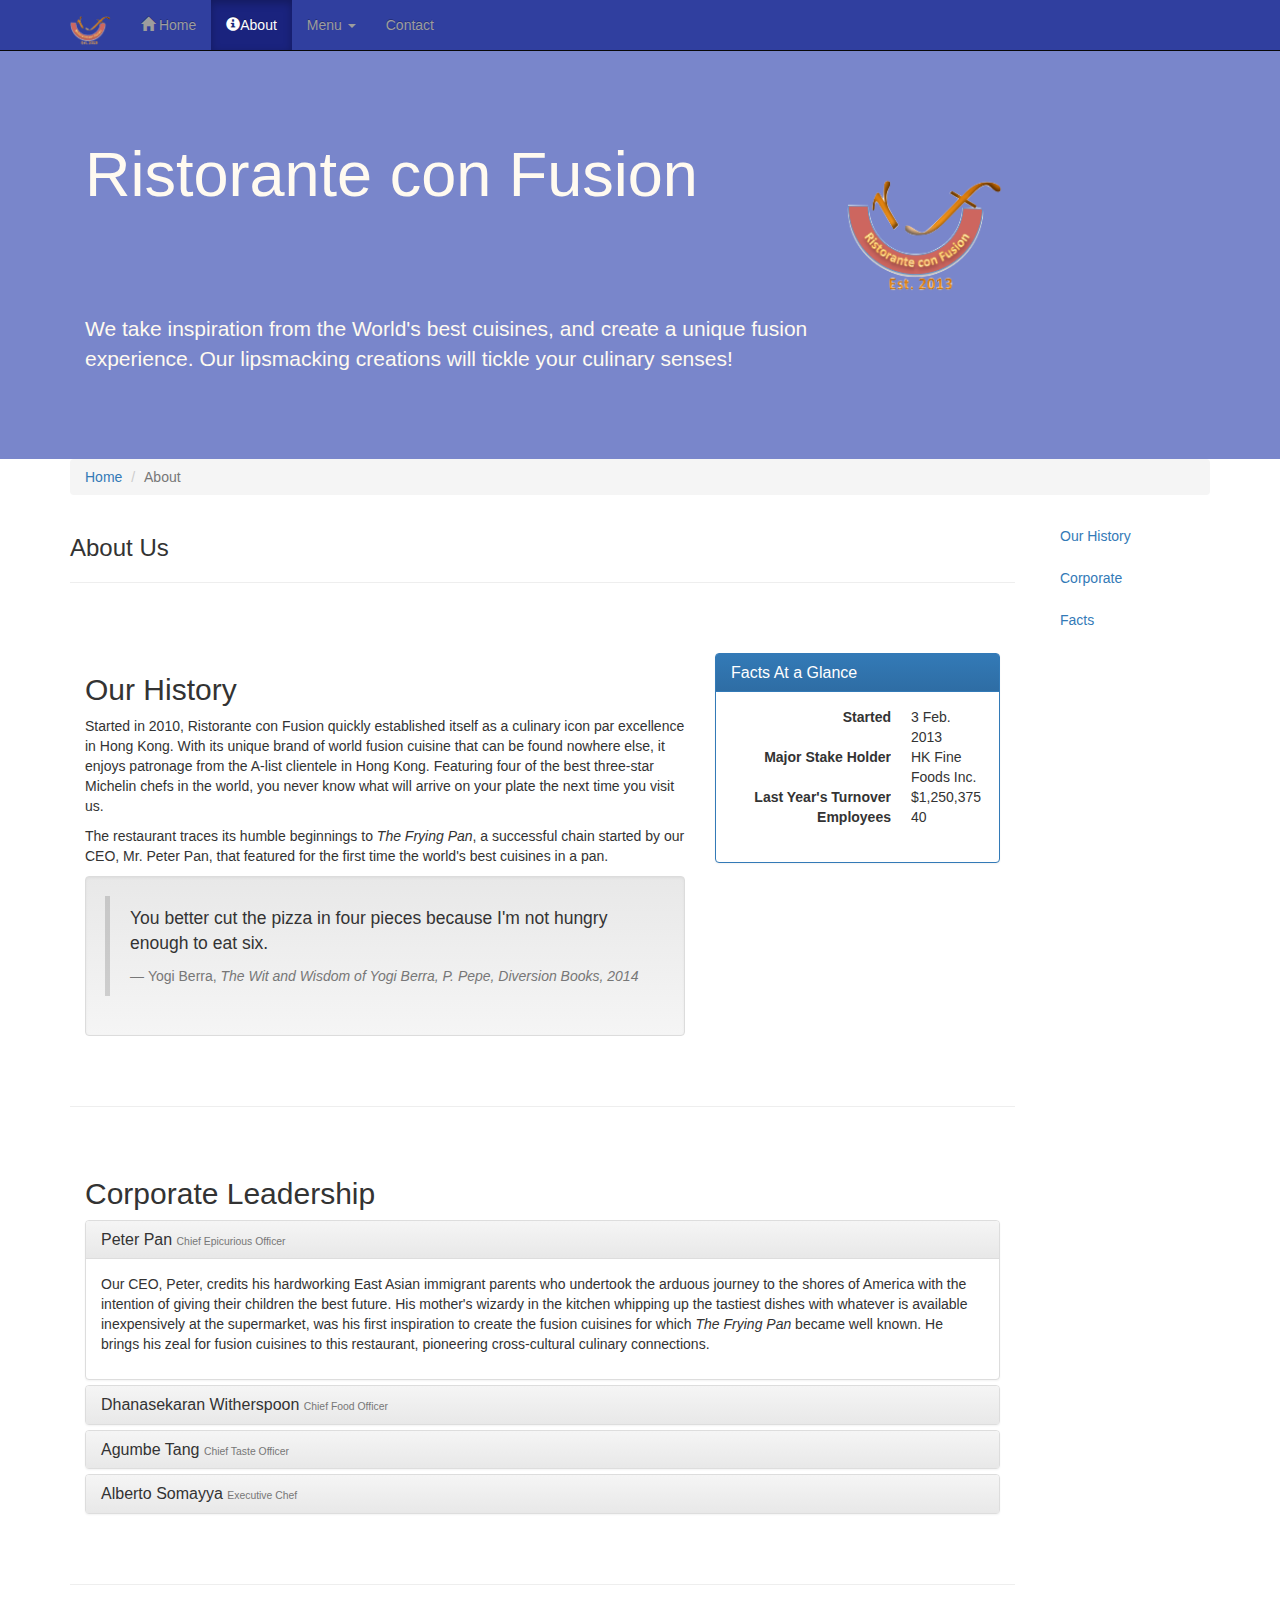
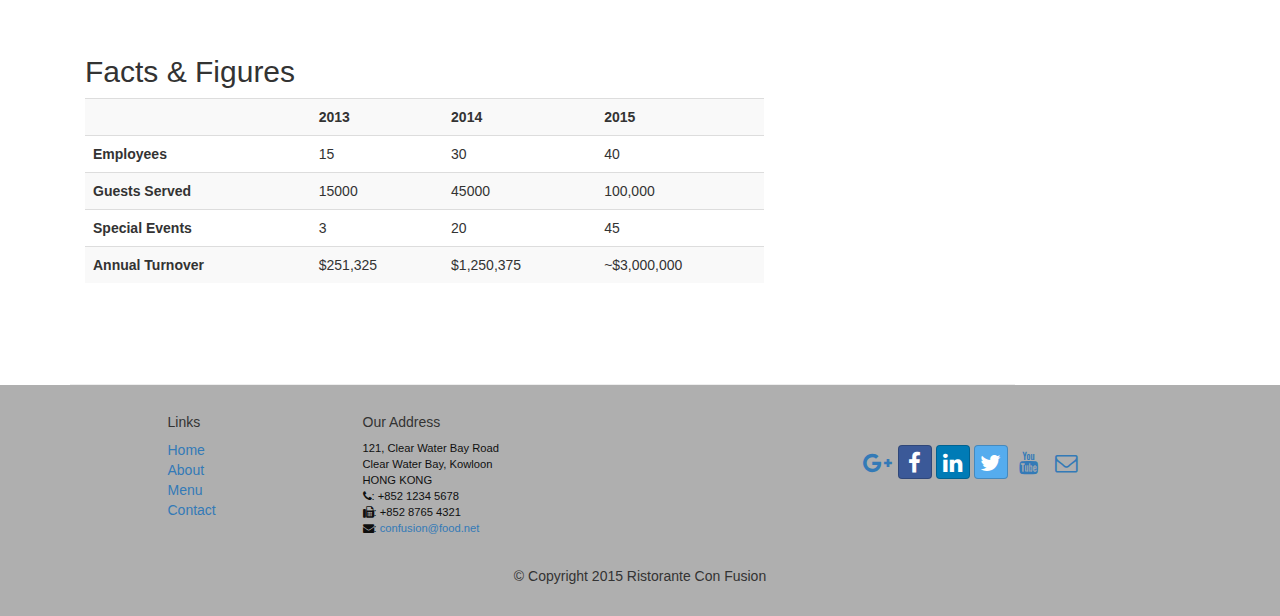
==== commit 44c3e3d4: "Hide and Seek: Collapse, Accordion, Scrollspy and Affix" ====
--- a/ConFusion/aboutus.html
+++ b/ConFusion/aboutus.html
@@ -26,7 +26,8 @@
 
 
 
-<body>
+<body data-spy="scroll" data-target="#myScrollspy" data-offset="200">
+
     <nav class="navbar navbar-inverse navbar-fixed-top" role="navigation">
         <div class="container">
             <div class="navbar-header">
@@ -63,6 +64,7 @@
             </div>
         </div>
     </nav>
+
     <header class="jumbotron">
 
         <!-- Main component for a primary marketing message or call to action -->
@@ -89,136 +91,184 @@
                 <li class="active">About</li>
             </ol>
         </div>
-        <div class="row row-content">
-            <h3>About Us</h3>
-            <hr>
-        </div>
-
-
-        <div class="row row-content">
-            <div class="col-xs-12 col-sm-8">
-                <h2>Our History</h2>
-                <p>Started in 2010, Ristorante con Fusion quickly established itself as a culinary icon par excellence in Hong Kong. With its unique brand of world fusion cuisine that can be found nowhere else, it enjoys patronage from the A-list clientele in Hong Kong. Featuring four of the best three-star Michelin chefs in the world, you never know what will arrive on your plate the next time you visit us.</p>
-                <p>The restaurant traces its humble beginnings to <em>The Frying Pan</em>, a successful chain started by our CEO, Mr. Peter Pan, that featured for the first time the world's best cuisines in a pan.</p>
-
-                <div class="well">
-                    <blockquote>
-                        <p>You better cut the pizza in four pieces because I'm not hungry enough to eat six.</p>
-                        <footer>Yogi Berra,
-                            <cite>The Wit and Wisdom of Yogi Berra,
+
+        <div class="row">
+            <div class="col-xs-12 col-sm-10">
+
+                <h3>About Us</h3>
+                <hr>
+
+                <div id="history" class="row row-content">
+                    <div class="col-xs-12 col-sm-6 col-lg-8">
+                        <h2>Our History</h2>
+                        <p>Started in 2010, Ristorante con Fusion quickly established itself as a culinary icon par excellence in Hong Kong. With its unique brand of world fusion cuisine that can be found nowhere else, it enjoys patronage from the A-list clientele in Hong Kong. Featuring four of the best three-star Michelin chefs in the world, you never know what will arrive on your plate the next time you visit us.</p>
+                        <p>The restaurant traces its humble beginnings to <em>The Frying Pan</em>, a successful chain started by our CEO, Mr. Peter Pan, that featured for the first time the world's best cuisines in a pan.</p>
+
+                        <div class="well">
+                            <blockquote>
+                                <p>You better cut the pizza in four pieces because I'm not hungry enough to eat six.</p>
+                                <footer>Yogi Berra,
+                                    <cite>The Wit and Wisdom of Yogi Berra,
                                 P. Pepe, Diversion Books, 2014</cite>
-                        </footer>
-                    </blockquote>
-                </div>
-
-            </div>
-
-            <div class="col-xs-12 col-sm-4">
-                <div class="panel panel-primary">
-                    <div class="panel-heading">
-                        <h3 class="panel-title">Facts At a Glance</h3>
-                    </div>
-                    <div class="panel-body">
-                        <dl class="dl-horizontal">
-                            <dt>Started</dt>
-                            <dd>3 Feb. 2013</dd>
-                            <dt>Major Stake Holder</dt>
-                            <dd>HK Fine Foods Inc.</dd>
-                            <dt>Last Year's Turnover</dt>
-                            <dd>$1,250,375</dd>
-                            <dt>Employees</dt>
-                            <dd>40</dd>
-                        </dl>
-                    </div>
-                </div>
-                <p style="padding:20px;"></p>
-            </div>
-        </div>
-        
-        <div class="row row-content">
-            <div class="col-xs-12" "col-sm-8">
-                <h2>Corporate Leadership</h2>
-                <ul class="nav nav-tabs" role="tablist">
-                    <li role="presentation" class="active">
-                        <a href="#peter" aria-controls="peter" role="tab" data-toggle="tab">Peter Pan, CEO</a></li>
-                    <li role="presentation"><a href="#danny" aria-controls="danny" role="tab" data-toggle="tab">Danny Witherspoon, CFO</a></li>
-                    <li role="presentation"><a href="#agumbe" aria-controls="agumbe" role="tab" data-toggle="tab">Agumbe Tang, CTO</a></li>
-                    <li role="presentation"><a href="#alberto" aria-controls="alberto" role="tab" data-toggle="tab">Alberto Somayya, Exec. Chef</a></li>
+                                </footer>
+                            </blockquote>
+                        </div>
+
+                    </div>
+
+                    <div class="col-xs-12 col-sm-6 col-lg-4">
+                        <div class="panel panel-primary">
+                            <div class="panel-heading">
+                                <h3 class="panel-title">Facts At a Glance</h3>
+                            </div>
+                            <div class="panel-body">
+                                <dl class="dl-horizontal">
+                                    <dt>Started</dt>
+                                    <dd>3 Feb. 2013</dd>
+                                    <dt>Major Stake Holder</dt>
+                                    <dd>HK Fine Foods Inc.</dd>
+                                    <dt>Last Year's Turnover</dt>
+                                    <dd>$1,250,375</dd>
+                                    <dt>Employees</dt>
+                                    <dd>40</dd>
+                                </dl>
+                            </div>
+                        </div>
+                        <p style="padding:20px;"></p>
+                    </div>
+                </div>
+
+                <div id="corporate" class="row row-content">
+                    <div class="col-xs-12">
+                        <h2>Corporate Leadership</h2>
+                        <div class="panel-group" id="accordion" role="tablist" aria-multiselectable="true">
+
+                            <div class="panel panel-default">
+                                <div class="panel-heading" role="tab" id="headingPeter">
+                                    <h3 class="panel-title">
+                                <a role="button" data-toggle="collapse"
+                                     data-parent="#accordion" href="#peter"
+                                     aria-expanded="true" aria-controls="peter">
+                                    Peter Pan <small>Chief Epicurious Officer</small></a>
+                            </h3>
+                                </div>
+                                <div role="tabpanel" class="panel-collapse collapse in" id="peter" aria-labelledby="headingPeter">
+                                    <div class="panel-body">
+                                        <p>Our CEO, Peter, credits his hardworking East Asian immigrant parents who undertook the arduous journey to the shores of America with the intention of giving their children the best future. His mother's wizardy in the kitchen whipping up the tastiest dishes with whatever is available inexpensively at the supermarket, was his first inspiration to create the fusion cuisines for which <em>The Frying Pan</em> became well known. He brings his zeal for fusion cuisines to this restaurant, pioneering cross-cultural culinary connections.</p>
+                                    </div>
+                                </div>
+                            </div>
+
+                            <div class="panel panel-default">
+                                <div class="panel-heading" role="tab" id="headingDanny">
+                                    <h3 class="panel-title">
+                            <a class="collapsed" role="button" data-toggle="collapse"
+                                     data-parent="#accordion" href="#danny"
+                                     aria-expanded="false" aria-controls="danny">
+                                    Dhanasekaran Witherspoon <small>Chief Food Officer</small></a>
+                            </h3>
+                                </div>
+                                <div role="tabpanel" class="panel-collapse collapse" id="danny" aria-labelledby="headingDanny">
+                                    <div class="panel-body">
+                                        <p>Our CFO, Danny, as he is affectionately referred to by his colleagues, comes from a long established family tradition in farming and produce. His experiences growing up on a farm in the Australian outback gave him great appreciation for varieties of food sources. As he puts it in his own words, <em>Everything that runs, wins, and everything that stays, pays!</em></p>
+                                    </div>
+                                </div>
+                            </div>
+
+                            <div class="panel panel-default">
+                                <div class="panel-heading" role="tab" id="headingAgumbe">
+                                    <h3 class="panel-title">
+                            <a class="collapsed" role="button" data-toggle="collapse"
+                                     data-parent="#accordion" href="#agumbe"
+                                     aria-expanded="false" aria-controls="agumbe">
+                                    Agumbe Tang <small>Chief Taste Officer</small></a>
+                            </h3>
+                                </div>
+                                <div role="tabpanel" class="panel-collapse collapse" id="agumbe" aria-labelledby="headingAgumbe">
+                                    <div class="panel-body">
+                                        <p>Blessed with the most discerning gustatory sense, Agumbe, our CFO, personally ensures that every dish that we serve meets his exacting tastes. Our chefs dread the tongue lashing that ensues if their dish does not meet his exacting standards. He lives by his motto, <em>You click only if you survive my lick.</em></p>
+                                    </div>
+                                </div>
+                            </div>
+
+                            <div class="panel panel-default">
+                                <div class="panel-heading" role="tab" id="headingAlberto">
+                                    <h3 class="panel-title">
+                            <a class="collapsed" role="button" data-toggle="collapse"
+                                 data-parent="#accordion" href="#alberto"
+                                 aria-expanded="false" aria-controls="alberto">
+                                Alberto Somayya <small>Executive Chef</small></a>
+                            </h3>
+                                </div>
+                                <div role="tabpanel" class="panel-collapse collapse" id="alberto" aria-labelledby="headingAlberto">
+                                    <div class="panel-body">
+                                        <p>Award winning three-star Michelin chef with wide International experience having worked closely with whos-who in the culinary world, he specializes in creating mouthwatering Indo-Italian fusion experiences. He says, <em>Put together the cuisines from the two craziest cultures, and you get a winning hit! Amma Mia!</em></p>
+                                    </div>
+                                </div>
+
+                            </div>
+
+                        </div>
+                    </div>
+                </div>
+
+                <div id="facts" class="row row-content">
+                    <div class="col-xs-12 col-sm-9">
+                        <h2>Facts &amp; Figures</h2>
+                        <div class="table-responsive">
+                            <table class="table table-striped">
+                                <tr>
+                                    <td>&nbsp;</td>
+                                    <th>2013</th>
+                                    <th>2014</th>
+                                    <th>2015</th>
+                                </tr>
+                                <tr>
+                                    <th>Employees</th>
+                                    <td>15</td>
+                                    <td>30</td>
+                                    <td>40</td>
+                                </tr>
+                                <tr>
+                                    <th>Guests Served</th>
+                                    <td>15000</td>
+                                    <td>45000</td>
+                                    <td>100,000</td>
+                                </tr>
+                                <tr>
+                                    <th>Special Events</th>
+                                    <td>3</td>
+                                    <td>20</td>
+                                    <td>45</td>
+                                </tr>
+                                <tr>
+                                    <th>Annual Turnover</th>
+                                    <td>$251,325</td>
+                                    <td>$1,250,375</td>
+                                    <td>~$3,000,000</td>
+                                </tr>
+                            </table>
+                        </div>
+                    </div>
+                    <div class="col-xs-12 col-sm-3">
+                        <p style="padding:20px;"></p>
+                    </div>
+                </div>
+
+            </div>
+
+            <div class="col-xs-12 col-sm-2">
+            </div>
+
+            <nav class="hidden-xs col-sm-2" id="myScrollspy">
+                <ul class="nav nav-pills nav-stacked" data-spy="affix" data-offset-top="400">
+                    <li><a href="#history">Our History</a></li>
+                    <li><a href="#corporate">Corporate</a></li>
+                    <li><a href="#facts">Facts</a></li>
                 </ul>
-
-                <div class="tab-content">
-                    <div role="tabpanel" class="tab-pane fade in active" id="peter">
-                        <h3>Peter Pan <small>Chief Epicurious Officer</small></h3>
-                        <p>Our CEO, Peter, credits his hardworking East Asian immigrant parents who undertook the arduous journey to the shores of America with the intention of giving their children the best future. His mother's wizardy in the kitchen whipping up the tastiest dishes with whatever is available inexpensively at the supermarket, was his first inspiration to create the fusion cuisines for which <em>The Frying Pan</em> became well known. He brings his zeal for fusion cuisines to this restaurant, pioneering cross-cultural culinary connections.</p>
-                    </div>
-
-                    <div role="tabpanel" class="tab-pane fade" id="danny">
-                        <h3>Dhanasekaran Witherspoon <small>Chief Food Officer</small></h3>
-                        <p>Our CFO, Danny, as he is affectionately referred to by his colleagues, comes from a long established family tradition in farming and produce. His experiences growing up on a farm in the Australian outback gave him great appreciation for varieties of food sources. As he puts it in his own words, <em>Everything that runs, wins, and everything that stays, pays!</em></p>
-                    </div>
-
-                    <div role="tabpanel" class="tab-pane fade" id="agumbe">
-                        <h3>Agumbe Tang <small>Chief Taste Officer</small></h3>
-                        <p>Blessed with the most discerning gustatory sense, Agumbe, our CFO, personally ensures that every dish that we serve meets his exacting tastes. Our chefs dread the tongue lashing that ensues if their dish does not meet his exacting standards. He lives by his motto, <em>You click only if you survive my lick.</em></p>
-                    </div>
-
-                    <div role="tabpanel" class="tab-pane fade" id="alberto">
-                        <h3>Alberto Somayya <small>Executive Chef</small></h3>
-                        <p>Award winning three-star Michelin chef with wide International experience having worked closely with whos-who in the culinary world, he specializes in creating mouthwatering Indo-Italian fusion experiences. He says, <em>Put together the cuisines from the two craziest cultures, and you get a winning hit! Amma Mia!</em></p>
-                    </div>
-
-                </div>
-
-            </div>
-
-            <div class="col-xs-12" "col-sm-4">
-                <p style="padding:20px;"></p>
-            </div>
-        </div>
-
-        <div class="row row-content">
-            <div class="col-xs-12 col-sm-9">
-                <h2>Facts &amp; Figures</h2>
-                <div class="table-responsive">
-                    <table class="table table-striped">
-                        <tr>
-                            <td>&nbsp;</td>
-                            <th>2013</th>
-                            <th>2014</th>
-                            <th>2015</th>
-                        </tr>
-                        <tr>
-                            <th>Employees</th>
-                            <td>15</td>
-                            <td>30</td>
-                            <td>40</td>
-                        </tr>
-                        <tr>
-                            <th>Guests Served</th>
-                            <td>15000</td>
-                            <td>45000</td>
-                            <td>100,000</td>
-                        </tr>
-                        <tr>
-                            <th>Special Events</th>
-                            <td>3</td>
-                            <td>20</td>
-                            <td>45</td>
-                        </tr>
-                        <tr>
-                            <th>Annual Turnover</th>
-                            <td>$251,325</td>
-                            <td>$1,250,375</td>
-                            <td>~$3,000,000</td>
-                        </tr>
-                    </table>
-                </div>
-            </div>
-            <div class="col-xs-12 col-sm-3">
-                <p style="padding:20px;"></p>
-            </div>
-        </div>
-
+            </nav>
+
+        </div>
     </div>
 
     <footer class="row-footer">
--- a/ConFusion/css/mystyle.css
+++ b/ConFusion/css/mystyle.css
@@ -67,4 +67,8 @@
         border-right: 1px solid #ddd;
         border-bottom: 1px solid #ddd;
         padding: 10px;
+    }
+    
+    .affix {
+        top: 100px;
     }